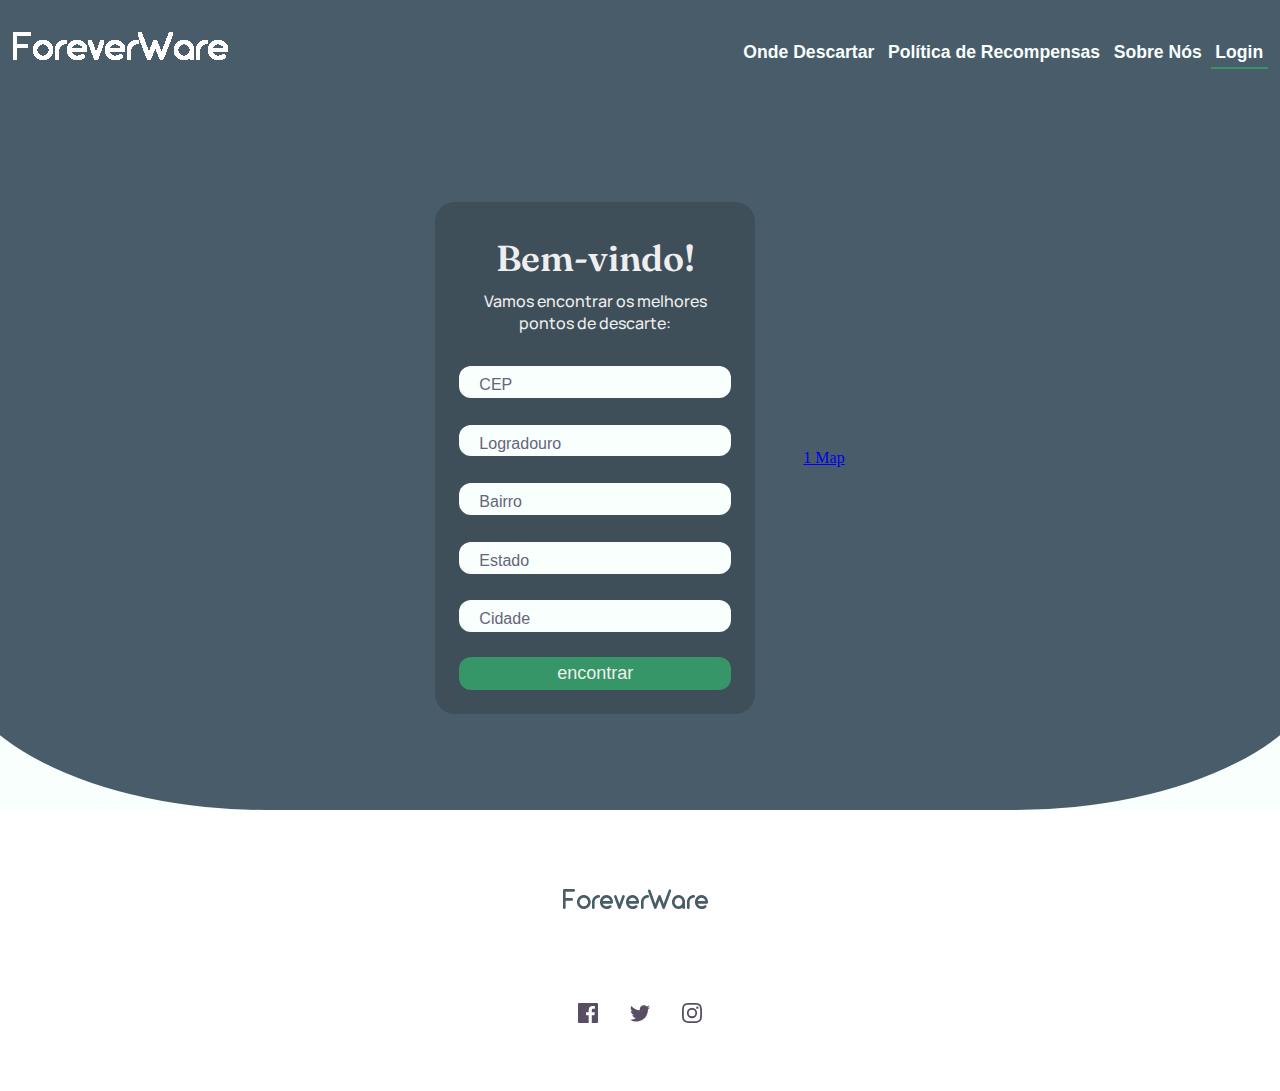
==== login.html @ 9ac03c5b "First Commit" ====
<!DOCTYPE html>
<html lang="en">
<head>
  <meta charset="UTF-8">
  <meta name="viewport" content="width=device-width, initial-scale=1.0">

  <link rel="icon" type="image/png" sizes="30x30" href="./assets/images/pngwing.com.png">
  
  <link rel="stylesheet" href="css/ondedescartar.css">
  <title>ForeverWare | Descarte e Conhecimento</title>
</head>
<body>
  <main>
    <nav class="nav">
      <div class="nav__logo">
        <!-- <h3>ForeverWare</h3> -->
        <a href="index.html"><img  src="./assets/images/foreverwarelogo.png"  alt="Workit logo"></a> 
      </div>
      <div class="nav__cta">
        <button class="secondary-button">Onde Descartar</button>
        <button class="secondary-button">Política de Recompensas</button>
        <button class="secondary-button">Sobre Nós</button>
        <button class="secondary-button login-button">Login</button>
      </div>
      
    </nav>
    <section class="hero">
        <div class="container">
          <div class="deck">
            <div class="form">
              <div class="title">Bem-vindo!</div>
              <div class="subtitle">Vamos encontrar os melhores pontos de descarte:</div>
              <div class="input-container ic1">
                <input id="cep" class="input" type="text" placeholder=" " />
                <div class="cut"></div>
                <label for="firstname" class="placeholder">CEP</label>
              </div>
              <div class="input-container ic2">
                <input id="logradouro" class="input" type="text" placeholder=" " />
                <div class="cut"></div>
                <label for="lastname" class="placeholder">Logradouro</label>
              </div>
            
              <div class="input-container ic2">
                <input id="bairro" class="input" type="text" placeholder=" " />
                <div class="cut cut-short"></div>
                <label for="email" class="placeholder">Bairro</label>
              </div>
              <div class="input-container ic2">
                <input id="estado" class="input" type="text" placeholder=" " />
                <div class="cut cut-short"></div>
                <label for="email" class="placeholder">Estado</label>
              </div>
              <div class="input-container ic2">
                <input id="localidade" class="input" type="text" placeholder=" " />
                <div class="cut cut-short"></div>
                <label for="email" class="placeholder">Cidade</label>
              </div>
              <button type="text" class="submit">encontrar</button>

              <!-- <form>
                  <div>
                      <input type="text" id="cep" placeholder="Cep">
                  </div>
                  <div>
                      <input type="text" id="logradouro" placeholder="Logradouro" mb-3>
                  </div>
                  <div>
                      <input type="text" id="numero" placeholder="Número" mb-3>
                  </div>
                  <div>
                      <input type="text" id="bairro" placeholder="Bairro" mb-3>
                  </div>
      
                  <div>
                      <input type="text" id="estado" placeholder="Estado" mb-3>
                  </div>
      
                  <div>
                      <input type="text" id="localidade" placeholder="Cidade">
                  </div>
              </form> -->
          </div>
          <div class="map">
              <div id="wrapper-9cd199b9cc5410cd3b1ad21cab2e54d3">
                  <div id="map-9cd199b9cc5410cd3b1ad21cab2e54d3"></div><script>(function () {
                  var setting = {"height":300,"width":400,"zoom":16,"queryString":"IFPB - Campus João Pessoa - Avenida Primeiro de Maio - Jaguaribe, João Pessoa - PB, Brasil","place_id":"ChIJ8eQqhRDorAcRu_IBNCJFVK8","satellite":true,"centerCoord":[-7.136360094699779,-34.87416970791141],"cid":"0xaf5445223401f2bb","lang":"pt","cityUrl":"/brazil/joao-pessoa-2134","cityAnchorText":"","id":"map-9cd199b9cc5410cd3b1ad21cab2e54d3","embed_id":"920453"};
                  var d = document;
                  var s = d.createElement('script');
                  s.src = 'https://1map.com/js/script-for-user.js?embed_id=920453';
                  s.async = true;
                  s.onload = function (e) {
                    window.OneMap.initMap(setting)
                  };
                  var to = d.getElementsByTagName('script')[0];
                  to.parentNode.insertBefore(s, to);
                })();</script><a href="https://1map.com/pt/map-embed">1 Map</a></div>
          </div>

          </div>
        </div>

        
      
    </section>
  <footer>
      <div class="footer__logo">
        <img src="./assets/images/foreverwarelogodark.png" alt="Workit logo">
      </div>
      <div class="footer__social">
        <a href="#"><img src="./assets/images/icon-facebook.svg" alt="Facebook icon"></a>
        <a href="#"><img src="./assets/images/icon-twitter.svg" alt="Twitter icon"></a>
        <a href="#"><img src="./assets/images/icon-instagram.svg" alt="Instagram icon"></a>
      </div>
  </footer>
  <script type="module" src="./js/main.js"></script>
</body>
</html>
---- css/ondedescartar.css ----
@import url('https://fonts.googleapis.com/css2?family=Fraunces:wght@600&family=Manrope&display=swap');

* {
    box-sizing: border-box;
    margin: 0;
    padding: 0;
    scroll-behavior: smooth;  
}

:root {
    --primary-font: 'Fraunces', serif;
    --secondary-font: 'Manrope', sans-serif;
    --primary-color: #495c69;
    --secondary-color: #369667;
    /* --secondary-color: #44ffa1; */
    --tertiary-color: #584d62;
    --primary-background: #f8fffc;
    --secondary-background: #fff;
    --tertiary-background: #3e4f5a;

}

body {
    background-color: var(--primary-background);
    overflow-x: hidden;
}

h1 {
    font-family: var(--primary-font);
    font-size: 3.5rem;
    font-weight: 600;
    line-height: 80px;
}

h2 {
    font-family: var(--primary-font);
    font-size: 3.4rem;
    font-weight: 600;
    line-height: 64px;
}

h3 {
    font-family: var(--primary-font);
    font-size: 2rem;
    font-weight: 600;
    line-height: 32px;
}

p {
    font-family: var(--secondary-font);
    font-size: 1.125rem;
    font-weight: 400;
    line-height: 32px;
    color: var(--tertiary-color);
}

.primary-button {
    background-color: var(--secondary-color);
    border: none;
    color: var(--primary-color);
    cursor: pointer;
    font-family: var(--secondary-font);
    font-size: 1.1rem;
    font-weight: 700;
    padding: 0.75rem 1.5rem;
}

.primary-button:hover {
    background-color: var(--primary-color);
    color: var(--secondary-color);
    border: 1px solid var(--secondary-color);
}

.secondary-button {
    color: var(--primary-color);
    font-size: 1.1rem;
    font-weight: 700;
    cursor: pointer;
    border: 0;
    padding-bottom: 5px;
    background-color: transparent;
    
}

.login-button {
    border-bottom: 2px solid var(--secondary-color);
}

.rounded-button {
    background-color: var(--secondary-color);
    border-radius: 9999px;
    padding: 0.75rem 1.5rem;
}

.secondary-button:hover {
    color: var(--secondary-color);
}

.nav {
    background-color: var(--primary-color);
    display: flex;
    justify-content: space-between;
    align-items: center;
    padding: 1rem 0.75rem;
}

.nav button {
    color: var(--primary-background);
}

.nav__logo {
    cursor: pointer;
}

.nav__cta button {
    padding: 0.3rem;
}

/*hero section*/
.hero .container{
    color: var(--primary-background);
    display: flex;
    flex-direction: column;
    justify-content: center;
    align-items: center;
    text-align: center;
    /*padding: 4rem 2rem;*/
    padding: 6rem 2rem;
    gap: 2rem;
    position: relative;

}

.container {
    height: 100%;
    border-bottom-left-radius: 23%;
    border-bottom-right-radius: 23%;
    background: var(--primary-color);
    margin: 0 -50px;
}

.deck {
    display: flex;
    justify-content: center;
    align-items: center;
    flex-direction: row;
    gap: 3rem;
    height: 80%;
    width: 80%; 
    
}
.map {
    max-width: 20rem;
 
    
}
/* form */

  .form {
    background-color: var(--tertiary-background);
    border-radius: 20px;
    /* box-sizing: border-box;  */
    display: flex;
    flex-direction: column;
    height: 32rem;
    padding: 1.5rem;
    width: 20rem;
    max-width: 20rem;
    max-height: 40rem;
  }
  
  .title {
    color: #eee;
    font-family: var(--primary-font);
    font-size: 36px;
    font-weight: 600;
    margin-top: 10px;
  }
  
  .subtitle {
    color: #eee;
    font-family: var(--secondary-font);
    font-size: 16px;
    font-weight: 500;
    margin-top: 10px;
  }
  
  .input-container {
    height: 2rem;;
    position: relative;
    width: 100%;
  }
  
  .ic1 {
    margin-top: 2rem;
  }
  
  .ic2 {
    margin-top: 2rem;
  }
  
  .input {
    background-color: var(--primary-background);
    border-radius: 12px;
    border: 0;
    box-sizing: border-box;
    color: var(--secondary-color);
    font-size: 18px;
    height: 120%;
    outline: 0;
    padding: 4px 5px 0;
    width: 100%;
  }
  
   .cut {
    background-color: var(--tertiary-background);
    border-radius: 10px;
    height: 20px;
    left: 20px;
    position: absolute;
    top: -20px;
    transform: translateY(0);
    transition: transform 200ms;
    width: 78px;
  } 
  
  .cut-short {
    width: 60px;
  }
  
  .input:focus ~ .cut,
  .input:not(:placeholder-shown) ~ .cut {
    transform: translateY(8px);
  }
  
  .placeholder {
    color: #65657b;
    font-family: sans-serif;
    left: 20px;
    line-height: 14px;
    pointer-events: none;
    position: absolute;
    transform-origin: 0 50%;
    transition: transform 200ms, color 200ms;
    top: 12px;
  }
  
  .input:focus ~ .placeholder,
  .input:not(:placeholder-shown) ~ .placeholder {
    transform: translateY(-20px) translateX(10px) scale(0.75);
  }
  
  .input:not(:placeholder-shown) ~ .placeholder {
    color: #808097;
  }
  
  .input:focus ~ .placeholder {
    color: var(--secondary-color);
  }
  
  .submit {
    background-color: var(--secondary-color);
    border-radius: 12px;
    border: 0;
    box-sizing: border-box;
    color: #eee;
    cursor: pointer;
    font-size: 18px;
    height: 40px;
    margin-top: 30px;
    text-align: center;
    
    width: 100%;
  }
  
  .submit:active {
    background-color: var(--secondary-color);
  }
  






/*footer*/

footer {
    padding: 4rem 2rem;
    background-color: var(--secondary-background);
    display: flex;
    flex-direction: column;
    justify-content: center;
    align-items: center;
    text-align: center;
    gap: 4rem;
}

.footer__social {
    display: flex;
    justify-content: center;
    align-items: center;
    gap: 2rem;
}




@media screen and (max-width: 375px) {
    h1 {
        font-size: 2.75rem;
        line-height: 48px;
    }

    h2 {
        font-size: 2rem;
        line-height: 32px;
    }

    .deck {
        display: flex;
        flex-direction: column;
    }

    .nav {
        display: flex;
        flex-direction: column;
    }
    .nav__cta {
        display: flex;
        flex-direction: row;
    }

    .nav button {
        width: 50%;
    }
}

@media screen and (min-width: 768px) {
    .hero .container {
        /* background-image: url(assets/images/bg-pattern-1.svg), url(assets/images/bg-pattern-2.svg); */
        background-position: -10% 0, 100% 50%;
        background-repeat: no-repeat;
    }

    h1 {
        max-width: 550px;

    }

    .hero img {
        max-width: 514px;
        max-height: 296px;
    }

    .deck {
        max-width: 80%;
        max-height: 80%;
    }

  
}

@media screen and (min-width: 1440px) {
    .nav {
        padding: 2rem 4rem;
    }

    .container {
        padding: 12rem 8rem;
    }

    .hero img {
        max-width: 767px;
        max-height: 441px;
    }

    .features .container {
        padding-bottom: 4rem;
    }


    .features__box {
        padding: 8rem 4rem;
        flex-direction: row;
        gap: 4rem;
    }

    .feature__card {
        flex-direction: column;
    }

    .feature__body {
        text-align: center;
        display: flex;
        flex-direction: column;
        gap: 1rem;
    }

    #cta img {
        width: 100%;
        max-width: 400px;
        height: 100%;
        max-height: 400px;
        top: -60%;
        left: -5%;
    }

    .cta__box {
        max-width: 800px;
        background-position: 90% 150%;
        padding: 4rem;
    }
}
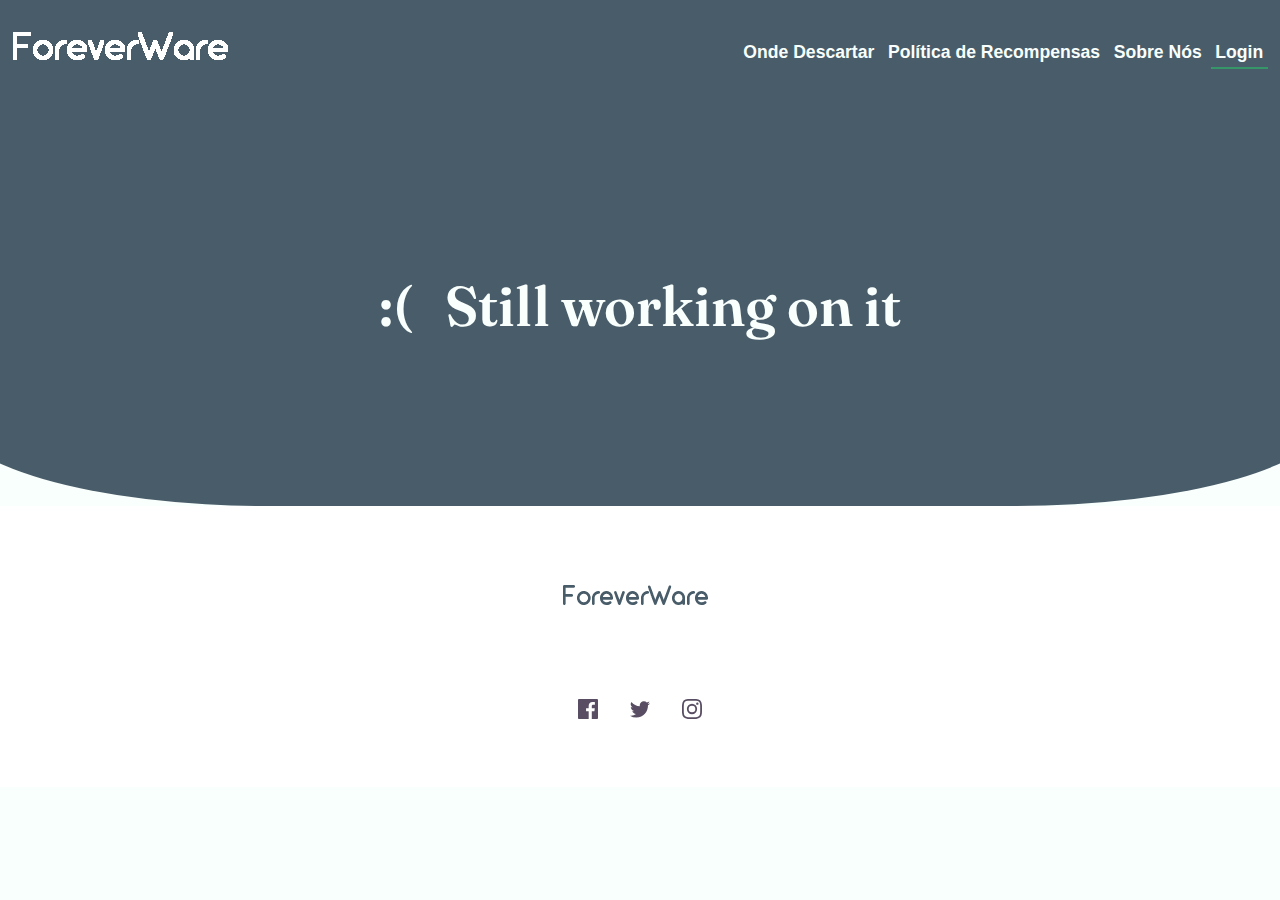
==== commit 1f88e7fb: "update login file" ====
--- a/login.html
+++ b/login.html
@@ -6,7 +6,7 @@
 
   <link rel="icon" type="image/png" sizes="30x30" href="./assets/images/pngwing.com.png">
   
-  <link rel="stylesheet" href="css/ondedescartar.css">
+  <link rel="stylesheet" href="css/login.css">
   <title>ForeverWare | Descarte e Conhecimento</title>
 </head>
 <body>
@@ -26,79 +26,19 @@
     </nav>
     <section class="hero">
         <div class="container">
-          <div class="deck">
-            <div class="form">
-              <div class="title">Bem-vindo!</div>
-              <div class="subtitle">Vamos encontrar os melhores pontos de descarte:</div>
-              <div class="input-container ic1">
-                <input id="cep" class="input" type="text" placeholder=" " />
-                <div class="cut"></div>
-                <label for="firstname" class="placeholder">CEP</label>
-              </div>
-              <div class="input-container ic2">
-                <input id="logradouro" class="input" type="text" placeholder=" " />
-                <div class="cut"></div>
-                <label for="lastname" class="placeholder">Logradouro</label>
-              </div>
-            
-              <div class="input-container ic2">
-                <input id="bairro" class="input" type="text" placeholder=" " />
-                <div class="cut cut-short"></div>
-                <label for="email" class="placeholder">Bairro</label>
-              </div>
-              <div class="input-container ic2">
-                <input id="estado" class="input" type="text" placeholder=" " />
-                <div class="cut cut-short"></div>
-                <label for="email" class="placeholder">Estado</label>
-              </div>
-              <div class="input-container ic2">
-                <input id="localidade" class="input" type="text" placeholder=" " />
-                <div class="cut cut-short"></div>
-                <label for="email" class="placeholder">Cidade</label>
-              </div>
-              <button type="text" class="submit">encontrar</button>
-
-              <!-- <form>
-                  <div>
-                      <input type="text" id="cep" placeholder="Cep">
-                  </div>
-                  <div>
-                      <input type="text" id="logradouro" placeholder="Logradouro" mb-3>
-                  </div>
-                  <div>
-                      <input type="text" id="numero" placeholder="Número" mb-3>
-                  </div>
-                  <div>
-                      <input type="text" id="bairro" placeholder="Bairro" mb-3>
-                  </div>
-      
-                  <div>
-                      <input type="text" id="estado" placeholder="Estado" mb-3>
-                  </div>
-      
-                  <div>
-                      <input type="text" id="localidade" placeholder="Cidade">
-                  </div>
-              </form> -->
-          </div>
-          <div class="map">
-              <div id="wrapper-9cd199b9cc5410cd3b1ad21cab2e54d3">
-                  <div id="map-9cd199b9cc5410cd3b1ad21cab2e54d3"></div><script>(function () {
-                  var setting = {"height":300,"width":400,"zoom":16,"queryString":"IFPB - Campus João Pessoa - Avenida Primeiro de Maio - Jaguaribe, João Pessoa - PB, Brasil","place_id":"ChIJ8eQqhRDorAcRu_IBNCJFVK8","satellite":true,"centerCoord":[-7.136360094699779,-34.87416970791141],"cid":"0xaf5445223401f2bb","lang":"pt","cityUrl":"/brazil/joao-pessoa-2134","cityAnchorText":"","id":"map-9cd199b9cc5410cd3b1ad21cab2e54d3","embed_id":"920453"};
-                  var d = document;
-                  var s = d.createElement('script');
-                  s.src = 'https://1map.com/js/script-for-user.js?embed_id=920453';
-                  s.async = true;
-                  s.onload = function (e) {
-                    window.OneMap.initMap(setting)
-                  };
-                  var to = d.getElementsByTagName('script')[0];
-                  to.parentNode.insertBefore(s, to);
-                })();</script><a href="https://1map.com/pt/map-embed">1 Map</a></div>
-          </div>
+          <div class="message">
+            <h1 class="sad__face">&colon;&lpar;</h1>
+            <h1 class="not__ready">Still working on it</h1>
 
           </div>
-        </div>
+          
+
+
+
+          
+
+          </div>
+       
 
         
       
--- a/css/login.css
+++ b/css/login.css
@@ -0,0 +1,293 @@
+@import url('https://fonts.googleapis.com/css2?family=Fraunces:wght@600&family=Manrope&display=swap');
+
+* {
+    box-sizing: border-box;
+    margin: 0;
+    padding: 0;
+    scroll-behavior: smooth;  
+}
+
+:root {
+    --primary-font: 'Fraunces', serif;
+    --secondary-font: 'Manrope', sans-serif;
+    --primary-color: #495c69;
+    --secondary-color: #369667;
+    /* --secondary-color: #44ffa1; */
+    --tertiary-color: #584d62;
+    --primary-background: #f8fffc;
+    --secondary-background: #fff;
+    --tertiary-background: #3e4f5a;
+
+}
+
+body {
+    background-color: var(--primary-background);
+    overflow-x: hidden;
+}
+
+h1 {
+    font-family: var(--primary-font);
+    font-size: 3.5rem;
+    font-weight: 600;
+    line-height: 80px;
+}
+
+h2 {
+    font-family: var(--primary-font);
+    font-size: 3.4rem;
+    font-weight: 600;
+    line-height: 64px;
+}
+
+h3 {
+    font-family: var(--primary-font);
+    font-size: 2rem;
+    font-weight: 600;
+    line-height: 32px;
+}
+
+ p {
+    font-family: var(--secondary-font);
+    font-size: 1.125rem;
+    font-weight: 400;
+    line-height: 32px;
+    color: var(--tertiary-color);
+} 
+
+
+
+.primary-button {
+    background-color: var(--secondary-color);
+    border: none;
+    color: var(--primary-color);
+    cursor: pointer;
+    font-family: var(--secondary-font);
+    font-size: 1.1rem;
+    font-weight: 700;
+    padding: 0.75rem 1.5rem;
+}
+
+.primary-button:hover {
+    background-color: var(--primary-color);
+    color: var(--secondary-color);
+    border: 1px solid var(--secondary-color);
+}
+
+.secondary-button {
+    color: var(--primary-color);
+    font-size: 1.1rem;
+    font-weight: 700;
+    cursor: pointer;
+    border: 0;
+    padding-bottom: 5px;
+    background-color: transparent;
+    
+}
+
+.login-button {
+    border-bottom: 2px solid var(--secondary-color);
+}
+
+.rounded-button {
+    background-color: var(--secondary-color);
+    border-radius: 9999px;
+    padding: 0.75rem 1.5rem;
+}
+
+.secondary-button:hover {
+    color: var(--secondary-color);
+}
+
+.nav {
+    background-color: var(--primary-color);
+    display: flex;
+    justify-content: space-between;
+    align-items: center;
+    padding: 1rem 0.75rem;
+}
+
+.nav button {
+    color: var(--primary-background);
+}
+
+.nav__logo {
+    cursor: pointer;
+}
+
+.nav__cta button {
+    padding: 0.3rem;
+}
+
+
+/*hero section*/
+.hero .container{
+    color: var(--primary-background);
+    display: flex;
+    flex-direction: column;
+    justify-content: center;
+    align-items: center;
+    text-align: center;
+    /* padding: 4rem 2rem; */
+    padding: 10rem 2rem;
+    gap: 2rem;
+    position: relative;
+
+}
+
+.container {
+    height: 100%;
+    border-bottom-left-radius: 23%;
+    border-bottom-right-radius: 23%;
+    background: var(--primary-color);
+    margin: 0 -50px;
+}
+
+
+.message {
+    display: flex;
+    flex-direction: row;
+    justify-content: center;
+    align-items: center;
+     text-align: center;
+     gap: 2rem;
+
+}
+
+
+
+
+   
+
+
+
+/*footer*/
+
+footer {
+    padding: 4rem 2rem;
+    background-color: var(--secondary-background);
+    display: flex;
+    flex-direction: column;
+    justify-content: center;
+    align-items: center;
+    text-align: center;
+    gap: 4rem;
+}
+
+.footer__social {
+    display: flex;
+    justify-content: center;
+    align-items: center;
+    gap: 2rem;
+}
+
+
+
+
+@media screen and (max-width: 375px) {
+    h1 {
+        font-size: 2.75rem;
+        line-height: 48px;
+    }
+
+    h2 {
+        font-size: 2rem;
+        line-height: 32px;
+    }
+
+    .deck {
+        display: flex;
+        flex-direction: column;
+    }
+
+    .nav {
+        display: flex;
+        flex-direction: column;
+    }
+    .nav__cta {
+        display: flex;
+        flex-direction: row;
+    }
+
+    .nav button {
+        width: 50%;
+    }
+}
+
+@media screen and (min-width: 768px) {
+    .hero .container {
+        /* background-image: url(assets/images/bg-pattern-1.svg), url(assets/images/bg-pattern-2.svg); */
+        background-position: -10% 0, 100% 50%;
+        background-repeat: no-repeat;
+    }
+
+    h1 {
+        max-width: 550px;
+
+    }
+
+    .hero img {
+        max-width: 514px;
+        max-height: 296px;
+    }
+
+    
+
+
+  
+}
+
+@media screen and (min-width: 1440px) {
+    .nav {
+        padding: 2rem 4rem;
+    }
+
+    .hero .container {
+        padding: 14rem 4rem;
+    }
+
+    .container {
+        padding: 12rem 8rem;
+    }
+
+    .hero img {
+        max-width: 767px;
+        max-height: 441px;
+    }
+
+    .features .container {
+        padding-bottom: 4rem;
+    }
+
+
+    .features__box {
+        padding: 8rem 4rem;
+        flex-direction: row;
+        gap: 4rem;
+    }
+
+    .feature__card {
+        flex-direction: column;
+    }
+
+    .feature__body {
+        text-align: center;
+        display: flex;
+        flex-direction: column;
+        gap: 1rem;
+    }
+
+    #cta img {
+        width: 100%;
+        max-width: 400px;
+        height: 100%;
+        max-height: 400px;
+        top: -60%;
+        left: -5%;
+    }
+
+    .cta__box {
+        max-width: 800px;
+        background-position: 90% 150%;
+        padding: 4rem;
+    }
+}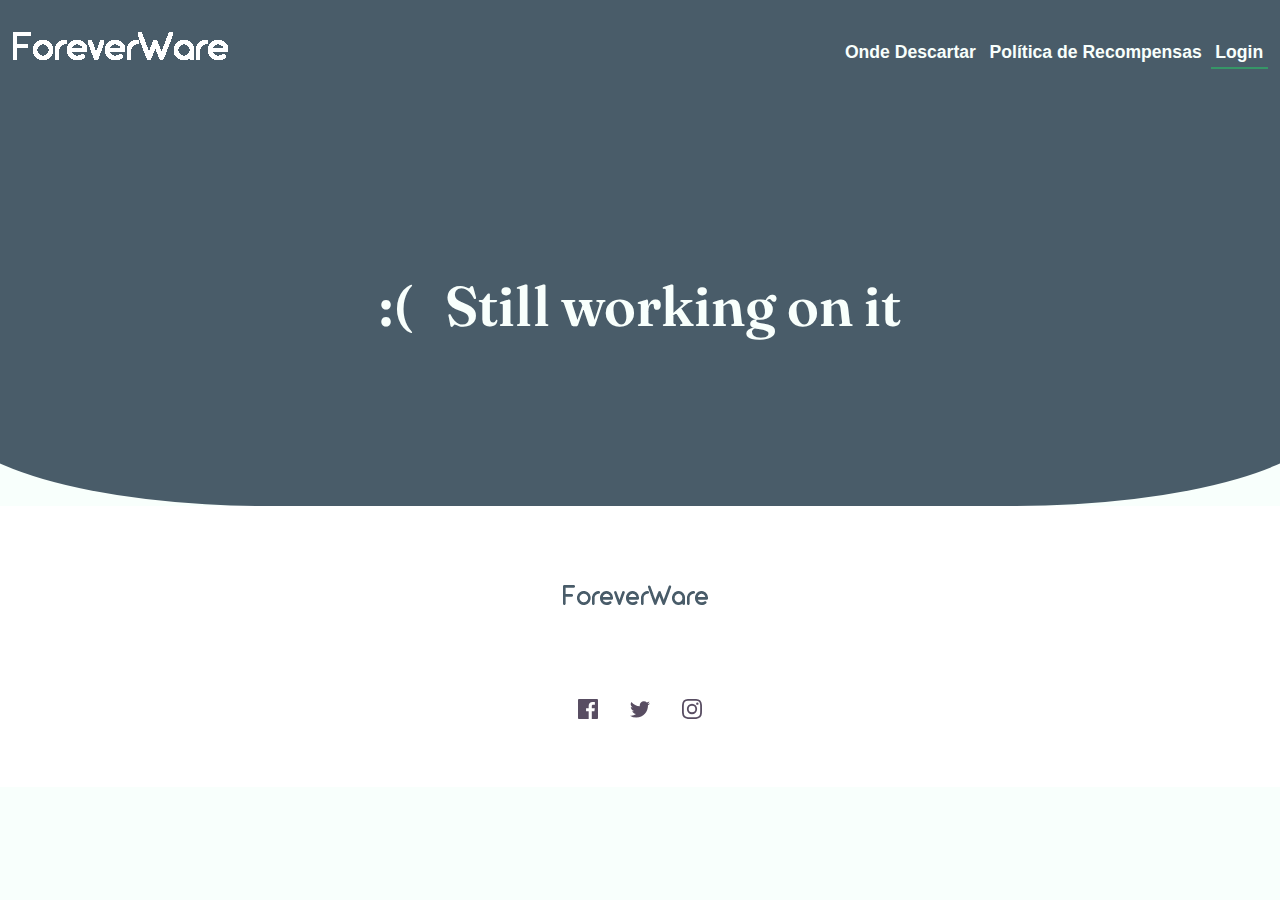
==== commit 9ad141c7: "update link navbar" ====
--- a/login.html
+++ b/login.html
@@ -17,10 +17,9 @@
         <a href="index.html"><img  src="./assets/images/foreverwarelogo.png"  alt="Workit logo"></a> 
       </div>
       <div class="nav__cta">
-        <button class="secondary-button">Onde Descartar</button>
-        <button class="secondary-button">Política de Recompensas</button>
-        <button class="secondary-button">Sobre Nós</button>
-        <button class="secondary-button login-button">Login</button>
+        <a href="ondedescartar.html"><button class="secondary-button">Onde Descartar</button></a>
+        <a href="politicarecompensas.html"><button class="secondary-button">Política de Recompensas</button></a>
+        <a href="login.html"><button class="secondary-button login-button">Login</button></a>
       </div>
       
     </nav>
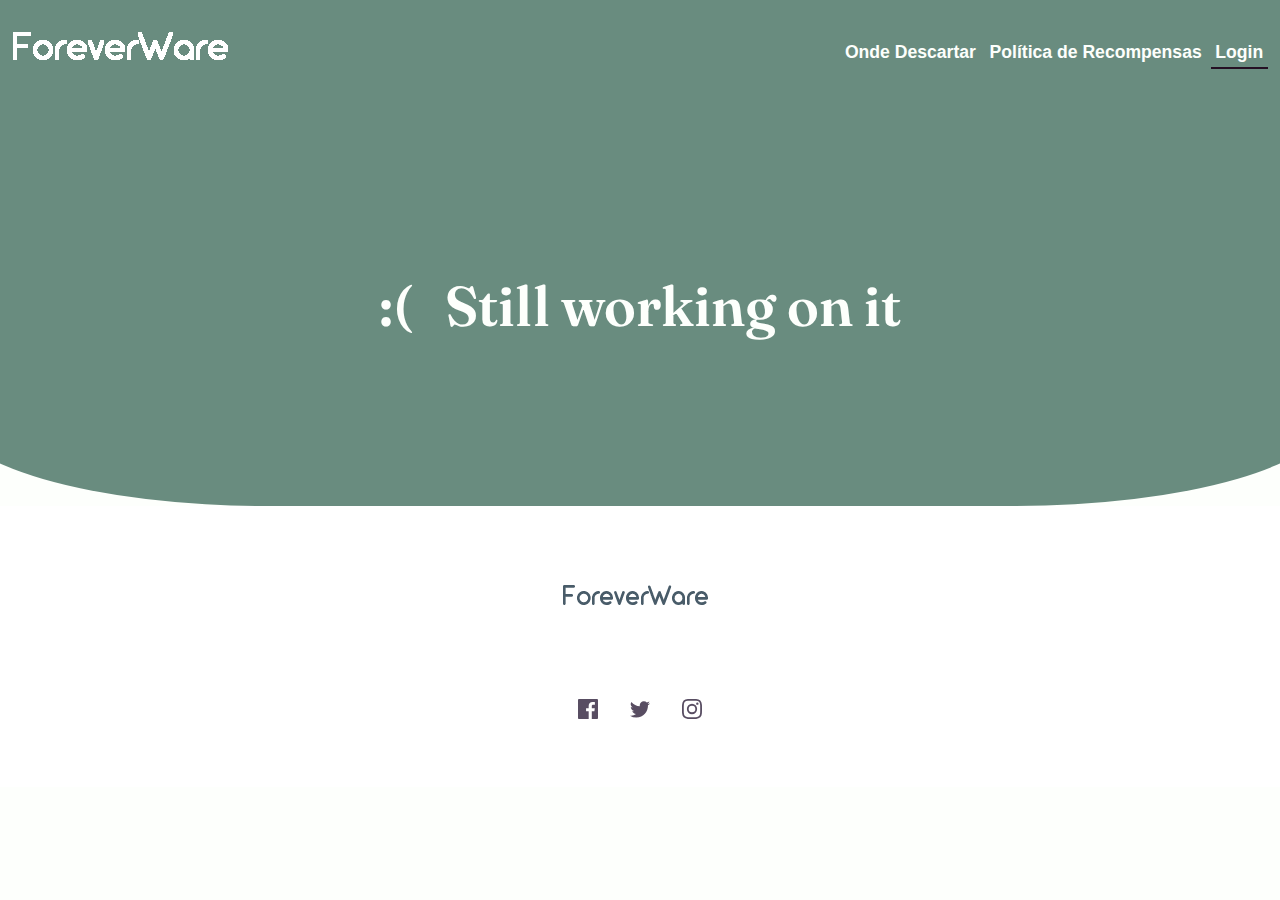
==== commit a334e149: "prettier format" ====
--- a/login.html
+++ b/login.html
@@ -1,57 +1,67 @@
 <!DOCTYPE html>
-<html lang="en">
-<head>
-  <meta charset="UTF-8">
-  <meta name="viewport" content="width=device-width, initial-scale=1.0">
+<html lang="pt-br">
+  <head>
+    <meta charset="UTF-8" />
+    <meta name="viewport" content="width=device-width, initial-scale=1.0" />
 
-  <link rel="icon" type="image/png" sizes="30x30" href="./assets/images/pngwing.com.png">
-  
-  <link rel="stylesheet" href="css/login.css">
-  <title>ForeverWare | Descarte e Conhecimento</title>
-</head>
-<body>
-  <main>
-    <nav class="nav">
-      <div class="nav__logo">
-        <!-- <h3>ForeverWare</h3> -->
-        <a href="index.html"><img  src="./assets/images/foreverwarelogo.png"  alt="Workit logo"></a> 
-      </div>
-      <div class="nav__cta">
-        <a href="ondedescartar.html"><button class="secondary-button">Onde Descartar</button></a>
-        <a href="politicarecompensas.html"><button class="secondary-button">Política de Recompensas</button></a>
-        <a href="login.html"><button class="secondary-button login-button">Login</button></a>
-      </div>
-      
-    </nav>
-    <section class="hero">
+    <link
+      rel="icon"
+      type="image/png"
+      sizes="30x30"
+      href="./assets/images/pngwing.com.png"
+    />
+
+    <link rel="stylesheet" href="css/login.css" />
+    <title>ForeverWare | Descarte e Conhecimento</title>
+  </head>
+  <body>
+    <main>
+      <nav class="nav">
+        <div class="nav__logo">
+          <!-- <h3>ForeverWare</h3> -->
+          <a href="index.html"
+            ><img src="./assets/images/foreverwarelogo.png" alt="Workit logo"
+          /></a>
+        </div>
+        <div class="nav__cta">
+          <a href="ondedescartar.html"
+            ><button class="secondary-button">Onde Descartar</button></a
+          >
+          <a href="politicarecompensas.html"
+            ><button class="secondary-button">
+              Política de Recompensas
+            </button></a
+          >
+          <a href="login.html"
+            ><button class="secondary-button login-button">Login</button></a
+          >
+        </div>
+      </nav>
+      <section class="hero">
         <div class="container">
           <div class="message">
             <h1 class="sad__face">&colon;&lpar;</h1>
             <h1 class="not__ready">Still working on it</h1>
-
           </div>
-          
-
-
-
-          
-
-          </div>
-       
-
-        
-      
-    </section>
-  <footer>
+        </div>
+      </section>
+    </main>
+    <footer>
       <div class="footer__logo">
-        <img src="./assets/images/foreverwarelogodark.png" alt="Workit logo">
+        <img src="./assets/images/foreverwarelogodark.png" alt="Workit logo" />
       </div>
       <div class="footer__social">
-        <a href="#"><img src="./assets/images/icon-facebook.svg" alt="Facebook icon"></a>
-        <a href="#"><img src="./assets/images/icon-twitter.svg" alt="Twitter icon"></a>
-        <a href="#"><img src="./assets/images/icon-instagram.svg" alt="Instagram icon"></a>
+        <a href="#"
+          ><img src="./assets/images/icon-facebook.svg" alt="Facebook icon"
+        /></a>
+        <a href="#"
+          ><img src="./assets/images/icon-twitter.svg" alt="Twitter icon"
+        /></a>
+        <a href="#"
+          ><img src="./assets/images/icon-instagram.svg" alt="Instagram icon"
+        /></a>
       </div>
-  </footer>
-  <script type="module" src="./js/main.js"></script>
-</body>
-</html>+    </footer>
+    <script type="module" src="./js/main.js"></script>
+  </body>
+</html>
--- a/css/login.css
+++ b/css/login.css
@@ -1,293 +1,277 @@
-@import url('https://fonts.googleapis.com/css2?family=Fraunces:wght@600&family=Manrope&display=swap');
+@import url("https://fonts.googleapis.com/css2?family=Fraunces:wght@600&family=Manrope&display=swap");
 
 * {
-    box-sizing: border-box;
-    margin: 0;
-    padding: 0;
-    scroll-behavior: smooth;  
+  box-sizing: border-box;
+  margin: 0;
+  padding: 0;
+  scroll-behavior: smooth;
 }
 
 :root {
-    --primary-font: 'Fraunces', serif;
-    --secondary-font: 'Manrope', sans-serif;
-    --primary-color: #495c69;
-    --secondary-color: #369667;
-    /* --secondary-color: #44ffa1; */
-    --tertiary-color: #584d62;
-    --primary-background: #f8fffc;
-    --secondary-background: #fff;
-    --tertiary-background: #3e4f5a;
-
+  --primary-font: "Fraunces", serif;
+  --secondary-font: "Manrope", sans-serif;
+  /* --primary-color: #495c69; */
+  --primary-color: #698c7f;
+  /* --secondary-color: #369667; */
+  --secondary-color: #241023;
+  --tertiary-color: #13293d;
+  /* --primary-background: #f8fffc; */
+  --primary-background: #fdfffc;
+  --secondary-background: #fff;
+  --tertiary-background: #5e8073;
 }
 
 body {
-    background-color: var(--primary-background);
-    overflow-x: hidden;
+  background-color: var(--primary-background);
+  overflow-x: hidden;
 }
 
 h1 {
-    font-family: var(--primary-font);
-    font-size: 3.5rem;
-    font-weight: 600;
-    line-height: 80px;
+  font-family: var(--primary-font);
+  font-size: 3.5rem;
+  font-weight: 600;
+  line-height: 80px;
 }
 
 h2 {
-    font-family: var(--primary-font);
-    font-size: 3.4rem;
-    font-weight: 600;
-    line-height: 64px;
+  font-family: var(--primary-font);
+  font-size: 3.4rem;
+  font-weight: 600;
+  line-height: 64px;
 }
 
 h3 {
-    font-family: var(--primary-font);
+  font-family: var(--primary-font);
+  font-size: 2rem;
+  font-weight: 600;
+  line-height: 32px;
+}
+
+p {
+  font-family: var(--secondary-font);
+  font-size: 1.125rem;
+  font-weight: 400;
+  line-height: 32px;
+  color: var(--tertiary-color);
+}
+
+.primary-button {
+  background-color: var(--secondary-color);
+  border: none;
+  color: var(--primary-color);
+  cursor: pointer;
+  font-family: var(--secondary-font);
+  font-size: 1.1rem;
+  font-weight: 700;
+  padding: 0.75rem 1.5rem;
+}
+
+.primary-button:hover {
+  background-color: var(--primary-color);
+  color: var(--secondary-color);
+  border: 1px solid var(--secondary-color);
+}
+
+.secondary-button {
+  color: var(--primary-color);
+  font-size: 1.1rem;
+  font-weight: 700;
+  cursor: pointer;
+  border: 0;
+  padding-bottom: 5px;
+  background-color: transparent;
+}
+
+.login-button {
+  border-bottom: 2px solid var(--secondary-color);
+}
+
+.rounded-button {
+  background-color: var(--secondary-color);
+  border-radius: 9999px;
+  padding: 0.75rem 1.5rem;
+}
+
+.secondary-button:hover {
+  color: var(--secondary-color);
+}
+
+.nav {
+  background-color: var(--primary-color);
+  display: flex;
+  justify-content: space-between;
+  align-items: center;
+  padding: 1rem 0.75rem;
+}
+
+.nav button {
+  color: var(--primary-background);
+}
+
+.nav__logo {
+  cursor: pointer;
+}
+
+.nav__cta button {
+  padding: 0.3rem;
+}
+
+/*hero section*/
+.hero .container {
+  color: var(--primary-background);
+  display: flex;
+  flex-direction: column;
+  justify-content: center;
+  align-items: center;
+  text-align: center;
+  padding: 10rem 2rem;
+  gap: 2rem;
+  position: relative;
+}
+
+.container {
+  padding: 10rem 2rem;
+  height: 100%;
+  border-bottom-left-radius: 23%;
+  border-bottom-right-radius: 23%;
+  background: var(--primary-color);
+  margin: 0 -50px;
+}
+
+.message {
+  display: flex;
+  flex-direction: row;
+  justify-content: center;
+  align-items: center;
+  text-align: center;
+  gap: 2rem;
+}
+
+/*footer*/
+
+footer {
+  padding: 4rem 2rem;
+  background-color: var(--secondary-background);
+  display: flex;
+  flex-direction: column;
+  justify-content: center;
+  align-items: center;
+  text-align: center;
+  gap: 4rem;
+}
+
+.footer__social {
+  display: flex;
+  justify-content: center;
+  align-items: center;
+  gap: 2rem;
+}
+
+@media screen and (max-width: 375px) {
+  h1 {
     font-size: 2rem;
-    font-weight: 600;
+    line-height: 48px;
+  }
+
+  h2 {
+    font-size: 2rem;
     line-height: 32px;
-}
-
- p {
-    font-family: var(--secondary-font);
-    font-size: 1.125rem;
-    font-weight: 400;
-    line-height: 32px;
-    color: var(--tertiary-color);
-} 
-
-
-
-.primary-button {
-    background-color: var(--secondary-color);
-    border: none;
-    color: var(--primary-color);
-    cursor: pointer;
-    font-family: var(--secondary-font);
-    font-size: 1.1rem;
-    font-weight: 700;
-    padding: 0.75rem 1.5rem;
-}
-
-.primary-button:hover {
-    background-color: var(--primary-color);
-    color: var(--secondary-color);
-    border: 1px solid var(--secondary-color);
-}
-
-.secondary-button {
-    color: var(--primary-color);
-    font-size: 1.1rem;
-    font-weight: 700;
-    cursor: pointer;
-    border: 0;
-    padding-bottom: 5px;
-    background-color: transparent;
-    
-}
-
-.login-button {
-    border-bottom: 2px solid var(--secondary-color);
-}
-
-.rounded-button {
-    background-color: var(--secondary-color);
-    border-radius: 9999px;
-    padding: 0.75rem 1.5rem;
-}
-
-.secondary-button:hover {
-    color: var(--secondary-color);
-}
-
-.nav {
-    background-color: var(--primary-color);
-    display: flex;
-    justify-content: space-between;
+  }
+
+  .nav {
+    display: flex;
+    flex-direction: column;
+  }
+  .nav__cta {
+    display: flex;
+    flex-direction: row;
     align-items: center;
-    padding: 1rem 0.75rem;
-}
-
-.nav button {
-    color: var(--primary-background);
-}
-
-.nav__logo {
-    cursor: pointer;
-}
-
-.nav__cta button {
-    padding: 0.3rem;
-}
-
-
-/*hero section*/
-.hero .container{
-    color: var(--primary-background);
-    display: flex;
-    flex-direction: column;
-    justify-content: center;
-    align-items: center;
+  }
+
+  .nav__cta .secondary-button,
+  .nav_cta .secondary-button:hover {
+    width: 100%;
+  }
+
+  .nav button {
+    width: 50%;
+  }
+
+  .hero .message {
+    display: flex;
+    flex-direction: column;
+  }
+}
+
+@media screen and (min-width: 768px) {
+  .hero .container {
+    /* background-image: url(assets/images/bg-pattern-1.svg), url(assets/images/bg-pattern-2.svg); */
+    background-position: -10% 0, 100% 50%;
+    background-repeat: no-repeat;
+  }
+
+  h1 {
+    max-width: 550px;
+  }
+
+  .hero img {
+    max-width: 514px;
+    max-height: 296px;
+  }
+
+  .container {
+    padding: 10rem 2rem;
+  }
+}
+
+@media screen and (min-width: 1440px) {
+  .nav {
+    padding: 2rem 4rem;
+  }
+
+  .hero .container {
+    height: 70vh;
+    padding: 16rem 4rem;
+  }
+
+  .hero img {
+    max-width: 767px;
+    max-height: 441px;
+  }
+
+  .features .container {
+    padding-bottom: 4rem;
+  }
+
+  .features__box {
+    padding: 8rem 4rem;
+    flex-direction: row;
+    gap: 4rem;
+  }
+
+  .feature__card {
+    flex-direction: column;
+  }
+
+  .feature__body {
     text-align: center;
-    /* padding: 4rem 2rem; */
-    padding: 10rem 2rem;
-    gap: 2rem;
-    position: relative;
-
-}
-
-.container {
+    display: flex;
+    flex-direction: column;
+    gap: 1rem;
+  }
+
+  #cta img {
+    width: 100%;
+    max-width: 400px;
     height: 100%;
-    border-bottom-left-radius: 23%;
-    border-bottom-right-radius: 23%;
-    background: var(--primary-color);
-    margin: 0 -50px;
-}
-
-
-.message {
-    display: flex;
-    flex-direction: row;
-    justify-content: center;
-    align-items: center;
-     text-align: center;
-     gap: 2rem;
-
-}
-
-
-
-
-   
-
-
-
-/*footer*/
-
-footer {
-    padding: 4rem 2rem;
-    background-color: var(--secondary-background);
-    display: flex;
-    flex-direction: column;
-    justify-content: center;
-    align-items: center;
-    text-align: center;
-    gap: 4rem;
-}
-
-.footer__social {
-    display: flex;
-    justify-content: center;
-    align-items: center;
-    gap: 2rem;
-}
-
-
-
-
-@media screen and (max-width: 375px) {
-    h1 {
-        font-size: 2.75rem;
-        line-height: 48px;
-    }
-
-    h2 {
-        font-size: 2rem;
-        line-height: 32px;
-    }
-
-    .deck {
-        display: flex;
-        flex-direction: column;
-    }
-
-    .nav {
-        display: flex;
-        flex-direction: column;
-    }
-    .nav__cta {
-        display: flex;
-        flex-direction: row;
-    }
-
-    .nav button {
-        width: 50%;
-    }
-}
-
-@media screen and (min-width: 768px) {
-    .hero .container {
-        /* background-image: url(assets/images/bg-pattern-1.svg), url(assets/images/bg-pattern-2.svg); */
-        background-position: -10% 0, 100% 50%;
-        background-repeat: no-repeat;
-    }
-
-    h1 {
-        max-width: 550px;
-
-    }
-
-    .hero img {
-        max-width: 514px;
-        max-height: 296px;
-    }
-
-    
-
-
-  
-}
-
-@media screen and (min-width: 1440px) {
-    .nav {
-        padding: 2rem 4rem;
-    }
-
-    .hero .container {
-        padding: 14rem 4rem;
-    }
-
-    .container {
-        padding: 12rem 8rem;
-    }
-
-    .hero img {
-        max-width: 767px;
-        max-height: 441px;
-    }
-
-    .features .container {
-        padding-bottom: 4rem;
-    }
-
-
-    .features__box {
-        padding: 8rem 4rem;
-        flex-direction: row;
-        gap: 4rem;
-    }
-
-    .feature__card {
-        flex-direction: column;
-    }
-
-    .feature__body {
-        text-align: center;
-        display: flex;
-        flex-direction: column;
-        gap: 1rem;
-    }
-
-    #cta img {
-        width: 100%;
-        max-width: 400px;
-        height: 100%;
-        max-height: 400px;
-        top: -60%;
-        left: -5%;
-    }
-
-    .cta__box {
-        max-width: 800px;
-        background-position: 90% 150%;
-        padding: 4rem;
-    }
-}+    max-height: 400px;
+    top: -60%;
+    left: -5%;
+  }
+
+  .cta__box {
+    max-width: 800px;
+    background-position: 90% 150%;
+    padding: 4rem;
+  }
+}
